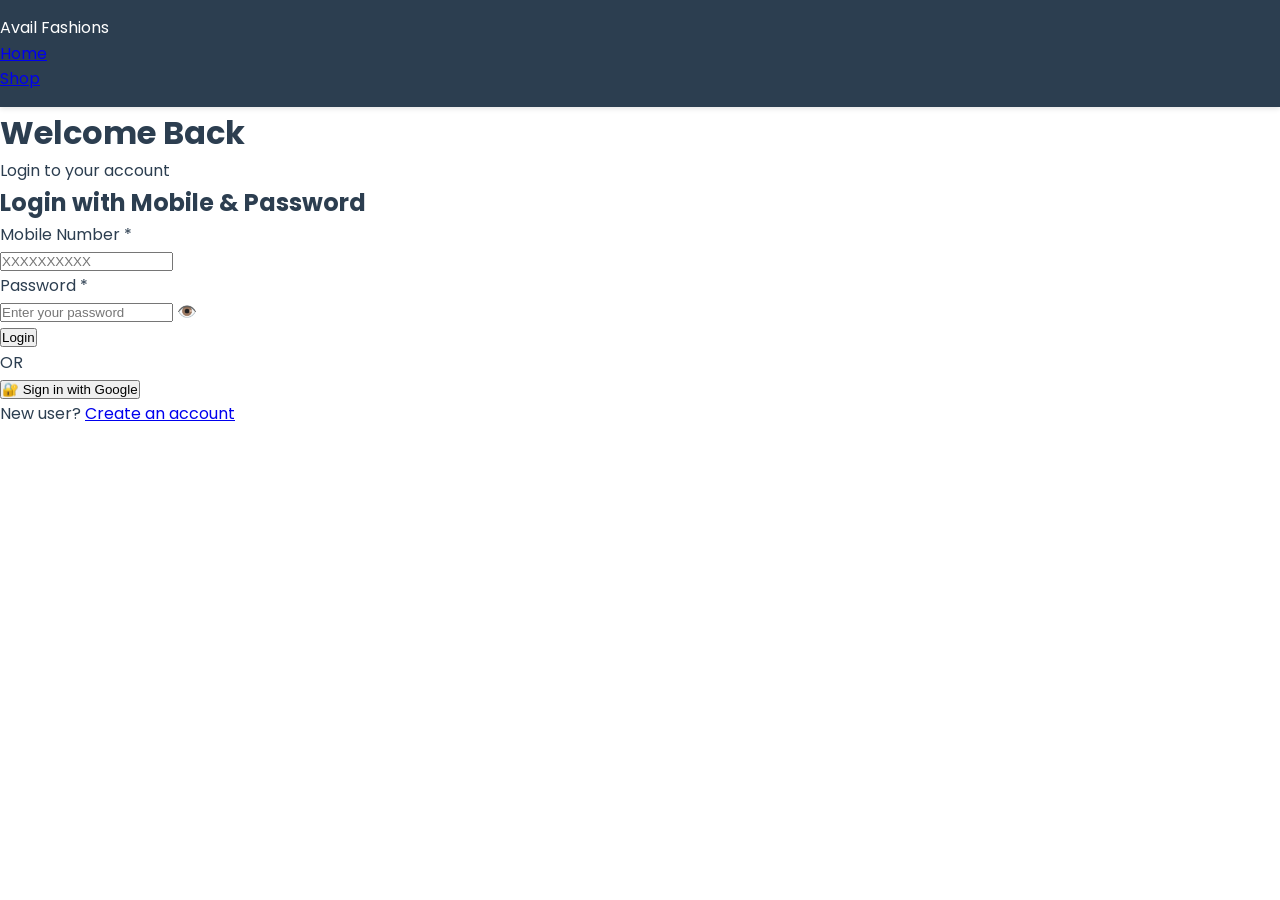
==== login.html @ 2972e04d "update" ====
<!DOCTYPE html>
<html lang="en">
<head>
    <meta charset="UTF-8">
    <meta name="viewport" content="width=device-width, initial-scale=1.0">
    <title>Login - Avail Fashions</title>
    <link rel="stylesheet" href="css/styles.css">
    <link rel="stylesheet" href="css/login.css">
</head>
<body>
    <nav class="navbar">
        <div class="nav-container">
            <div class="logo">Avail Fashions</div>
            <ul class="nav-links">
                <li><a href="index.html">Home</a></li>
                <li><a href="products.html">Shop</a></li>
            </ul>
        </div>
    </nav>

    <div class="login-container">
        <div class="login-box">
            <h1>Welcome Back</h1>
            <p class="subtitle">Login to your account</p>

            <!-- Password Login Section (OTP removed) -->
            <div class="login-section">
                <h2>Login with Mobile & Password</h2>
                <form id="passwordForm">
                    <div class="form-group">
                        <label for="passwordMobile">Mobile Number *</label>
                        <div id="mobileError" class="inline-error hidden" aria-live="polite"></div>
                        <input type="tel" id="passwordMobile" name="passwordMobile" placeholder="XXXXXXXXXX" inputmode="numeric" pattern="[0-9]{10}" maxlength="10" title="Enter 10 digit mobile number" required>
                    </div>
                    <div class="form-group">
                        <label for="passwordInput">Password *</label>
                        <div class="password-input-wrapper">
                            <input type="password" id="passwordInput" name="password" placeholder="Enter your password" required>
                            <span class="toggle-password" id="togglePasswordLogin">👁️</span>
                        </div>
                    </div>
                    <button type="submit" class="btn-primary">Login</button>
                </form>
            </div>

            <!-- Divider -->
            <div class="divider">OR</div>

            <!-- Google Login -->
            <div class="login-section" id="googleLoginSection">
                <button type="button" class="btn-google" id="googleLoginBtn">
                    <span>🔐</span> Sign in with Google
                </button>
            </div>

            <!-- Sign Up Link -->
            <div class="signup-link">
                New user? <a href="#" id="signupLink">Create an account</a>
            </div>
        </div>
    </div>

    <script src="js/auth.js"></script>
    <script src="js/login.js"></script>
</body>
</html>
---- css/styles.css ----
/* ==================== GLOBAL STYLES ==================== */
@import url('https://fonts.googleapis.com/css2?family=Poppins:wght@300;400;500;600;700;800&display=swap');

* {
    margin: 0;
    padding: 0;
    box-sizing: border-box;
}

:root {
    --primary-color: #2c3e50;
    --secondary-color: #e74c3c;
    --accent-color: #3498db;
    --light-bg: #ecf0f1;
    --dark-text: #2c3e50;
    --border-color: #bdc3c7;
    --success-color: #27ae60;
    --warning-color: #f39c12;
}

/* Modern theme - applied on homepage via body.theme-modern */
.theme-modern {
    --primary-color: #0f1724; /* deep navy */
    --secondary-color: #ff6b6b; /* coral accent */
    --accent-color: #7dd3fc; /* light cyan */
    --light-bg: #f8fafc; /* very light */
    --dark-text: #0b1220;
    --border-color: #e6eef6;
    --success-color: #34d399;
    --warning-color: #f59e0b;
}

html {
    scroll-behavior: smooth;
}

body {
    font-family: 'Poppins', sans-serif;
    color: var(--dark-text);
    background-color: #ffffff;
    line-height: 1.6;
    contain: layout style paint; /* Improve rendering performance */
}

.container {
    max-width: 1200px;
    margin: 0 auto;
    padding: 0 20px;
}

/* ==================== NAVIGATION ==================== */
.navbar {
    background-color: var(--primary-color);
    color: white;
    padding: 15px 0;
    position: sticky;
    top: 0;
    z-index: 1000;
    box-shadow: 0 2px 5px rgba(0, 0, 0, 0.1);
}

.nav-wrapper {
    display: flex;
    justify-content: space-between;
    align-items: center;
}

.logo h1 {
    font-size: 28px;
    font-weight: bold;
    color: var(--secondary-color);
}

.nav-menu {
    display: flex;
    list-style: none;
    gap: 30px;
    align-items: center;
}

.nav-menu a {
    color: white;
    text-decoration: none;
    transition: color 0.3s ease;
    font-weight: 500;
}

.nav-menu a:hover,
.nav-menu a.active {
    color: var(--secondary-color);
}

.cart-link {
    background-color: var(--secondary-color);
    padding: 8px 15px;
    border-radius: 5px;
    transition: background-color 0.3s ease;
}

.cart-link:hover {
    background-color: #c0392b;
    color: white;
}

/* ==================== HERO SECTION ==================== */
.hero {
    /* background image with dark overlay for improved contrast */
    background-image: linear-gradient(rgba(20,30,48,0.65), rgba(20,30,48,0.65)), url('../assets/hero-bg.jpg');
    background-size: cover;
    background-position: center center;
    color: white;
    padding: 120px 20px;
    text-align: center;
    margin-bottom: 60px;
}

.hero-content h2 {
    font-size: 48px;
    margin-bottom: 15px;
    font-weight: bold;
}

.hero-content p {
    font-size: 24px;
    margin-bottom: 30px;
    opacity: 0.9;
}

.cta-btn {
    display: inline-block;
    background-color: var(--secondary-color);
    color: white;
    padding: 15px 40px;
    border-radius: 5px;
    text-decoration: none;
    font-weight: bold;
    transition: all 0.3s ease;
    border: 2px solid var(--secondary-color);
    cursor: pointer;
}

.cta-btn:hover {
    background-color: #c0392b;
    transform: translateY(-2px);
    box-shadow: 0 5px 15px rgba(0, 0, 0, 0.2);
}

/* ==================== FEATURED SECTION ==================== */
.featured {
    padding: 40px 20px;
    background-color: var(--light-bg);
}

.featured h2,
.shop h1 {
    font-size: 28px;
    margin-bottom: 25px;
    text-align: center;
    color: var(--dark-text);
}

.products-grid {
    display: grid;
    grid-template-columns: repeat(auto-fill, minmax(180px, 1fr));
    gap: 12px;
    margin-bottom: 20px;
}

.product-card {
    background: white;
    border-radius: 8px;
    overflow: hidden;
    transition: all 0.3s ease;
    box-shadow: 0 2px 8px rgba(0, 0, 0, 0.1);
    cursor: pointer;
    contain: layout style paint; /* Improve rendering performance */
}

.product-card:hover {
    transform: translateY(-10px);
    box-shadow: 0 10px 25px rgba(0, 0, 0, 0.15);
}

.product-image {
    width: 100%;
    height: 180px;
    display: flex;
    align-items: center;
    justify-content: center;
    overflow: hidden;
    background-color: #f0f0f0;
}

.product-info {
    padding: 10px;
}

.product-name {
    font-size: 14px;
    font-weight: bold;
    margin-bottom: 4px;
    color: var(--dark-text);
    line-height: 1.3;
}

.product-category {
    font-size: 10px;
    color: #7f8c8d;
    margin-bottom: 4px;
    text-transform: uppercase;
}

.product-price {
    font-size: 14px;
    color: var(--secondary-color);
    font-weight: bold;
    margin-bottom: 8px;
}

.product-rating {
    font-size: 12px;
    color: var(--warning-color);
    margin-bottom: 8px;
}

.add-to-cart-btn {
    width: 100%;
    background-color: var(--primary-color);
    color: white;
    border: none;
    padding: 8px;
    border-radius: 4px;
    cursor: pointer;
    font-weight: bold;
    font-size: 12px;
    transition: background-color 0.3s ease;
}

.add-to-cart-btn:hover {
    background-color: var(--secondary-color);
}

.add-to-cart-btn.added {
    background-color: var(--success-color);
}

/* ==================== CATEGORIES SECTION ==================== */
.categories {
    padding: 40px 20px;
}

.categories h2 {
    font-size: 28px;
    margin-bottom: 25px;
    text-align: center;
    color: var(--dark-text);
}

.category-grid {
    display: grid;
    grid-template-columns: repeat(auto-fit, minmax(180px, 1fr));
    gap: 15px;
}

.category-card {
    background: white;
    padding: 20px;
    border-radius: 6px;
    text-align: center;
    box-shadow: 0 1px 4px rgba(0, 0, 0, 0.1);
    transition: all 0.3s ease;
}

.category-card:hover {
    transform: translateY(-5px);
    box-shadow: 0 8px 20px rgba(0, 0, 0, 0.15);
}

.category-icon {
    font-size: 48px;
    margin-bottom: 10px;
}

.category-card h3 {
    font-size: 18px;
    margin-bottom: 10px;
    color: var(--dark-text);
}

.category-card a {
    color: var(--accent-color);
    text-decoration: none;
    font-weight: bold;
    transition: color 0.3s ease;
}

.category-card a:hover {
    color: var(--secondary-color);
}

/* ==================== ABOUT SECTION ==================== */
.about {
    background-color: var(--light-bg);
    padding: 40px 20px;
    text-align: center;
}

.about h2 {
    font-size: 28px;
    margin-bottom: 15px;
    color: var(--dark-text);
}

.about p {
    font-size: 16px;
    color: #555;
    max-width: 700px;
    margin: 0 auto;
    line-height: 1.6;
}

/* ==================== SHOP PAGE ==================== */
.shop {
    padding: 30px 20px;
    min-height: calc(100vh - 150px);
}

.shop-wrapper {
    display: grid;
    grid-template-columns: 250px 1fr;
    gap: 30px;
}

.filters {
    background-color: var(--light-bg);
    padding: 20px;
    border-radius: 8px;
    height: fit-content;
}

.filters h3 {
    margin-bottom: 20px;
    font-size: 20px;
    color: var(--dark-text);
}

.filter-group {
    margin-bottom: 25px;
    padding-bottom: 20px;
    border-bottom: 1px solid var(--border-color);
}

.filter-group:last-child {
    border-bottom: none;
}

.filter-group h4 {
    font-size: 16px;
    margin-bottom: 10px;
    color: var(--dark-text);
}

.filter-group label {
    display: block;
    margin-bottom: 8px;
    cursor: pointer;
    font-size: 14px;
}

.filter-group input[type="checkbox"] {
    margin-right: 8px;
    cursor: pointer;
}

.filter-group input[type="range"] {
    width: 100%;
    margin-bottom: 10px;
}

.filter-group select {
    width: 100%;
    padding: 8px;
    border: 1px solid var(--border-color);
    border-radius: 5px;
    font-size: 14px;
}

.reset-filters {
    width: 100%;
    padding: 10px;
    background-color: var(--secondary-color);
    color: white;
    border: none;
    border-radius: 5px;
    cursor: pointer;
    font-weight: bold;
    transition: background-color 0.3s ease;
}

.reset-filters:hover {
    background-color: #c0392b;
}

.products-section {
    flex: 1;
}

/* ==================== CART PAGE ==================== */
.cart-section {
    padding: 30px 20px;
    min-height: calc(100vh - 150px);
}

.cart-section h1 {
    margin-bottom: 20px;
    font-size: 28px;
    color: var(--dark-text);
}

.empty-cart {
    text-align: center;
    padding: 40px 20px;
}

.empty-cart p {
    font-size: 18px;
    margin-bottom: 15px;
    color: #7f8c8d;
}

.cart-content {
    display: grid;
    grid-template-columns: 2fr 1fr;
    gap: 20px;
}

.cart-items {
    background-color: white;
    border-radius: 6px;
    box-shadow: 0 1px 4px rgba(0, 0, 0, 0.1);
    overflow: hidden;
}

.cart-table {
    width: 100%;
    border-collapse: collapse;
}

.cart-table thead {
    background-color: var(--light-bg);
}

.cart-table th {
    padding: 10px;
    text-align: left;
    font-weight: bold;
    color: var(--dark-text);
    border-bottom: 2px solid var(--border-color);
    font-size: 13px;
}

.cart-table td {
    padding: 10px;
    border-bottom: 1px solid var(--border-color);
    font-size: 13px;
}

.cart-table tr:hover {
    background-color: var(--light-bg);
}

.quantity-input {
    width: 60px;
    padding: 5px;
    border: 1px solid var(--border-color);
    border-radius: 3px;
    text-align: center;
}

.remove-btn {
    background-color: var(--secondary-color);
    color: white;
    border: none;
    padding: 8px 12px;
    border-radius: 3px;
    cursor: pointer;
    font-size: 12px;
    transition: background-color 0.3s ease;
}

.remove-btn:hover {
    background-color: #c0392b;
}

.cart-summary {
    background-color: var(--light-bg);
    padding: 20px;
    border-radius: 6px;
    height: fit-content;
}

.cart-summary h3 {
    font-size: 20px;
    margin-bottom: 12px;
    color: var(--dark-text);
}

.summary-row {
    display: flex;
    justify-content: space-between;
    margin-bottom: 8px;
    font-size: 14px;
}

.summary-row.total {
    border-top: 2px solid var(--border-color);
    padding-top: 10px;
    font-size: 16px;
    font-weight: bold;
    color: var(--secondary-color);
}

.checkout-btn {
    width: 100%;
    background-color: var(--secondary-color);
    color: white;
    border: none;
    padding: 15px;
    border-radius: 5px;
    font-size: 16px;
    font-weight: bold;
    cursor: pointer;
    margin-top: 20px;
    transition: background-color 0.3s ease;
}

.checkout-btn:hover {
    background-color: #c0392b;
}

.continue-shopping {
    display: block;
    text-align: center;
    margin-top: 10px;
    color: var(--accent-color);
    text-decoration: none;
    transition: color 0.3s ease;
}

.continue-shopping:hover {
    color: var(--secondary-color);
}

/* ==================== FOOTER ==================== */
.footer {
    background-color: var(--primary-color);
    color: white;
    padding: 40px 20px 20px;
    margin-top: 60px;
}

.footer-grid {
    display: grid;
    grid-template-columns: repeat(auto-fit, minmax(200px, 1fr));
    gap: 30px;
    margin-bottom: 30px;
}

.footer-section h4 {
    font-size: 16px;
    margin-bottom: 15px;
}

.footer-section ul {
    list-style: none;
}

.footer-section a {
    color: #bdc3c7;
    text-decoration: none;
    transition: color 0.3s ease;
}

.footer-section a:hover {
    color: var(--secondary-color);
}

.footer-section li {
    margin-bottom: 8px;
}

.footer-bottom {
    text-align: center;
    padding-top: 20px;
    border-top: 1px solid rgba(255, 255, 255, 0.1);
    color: #bdc3c7;
}

/* ==================== RESPONSIVE DESIGN ==================== */
@media (max-width: 768px) {
    .nav-menu {
        gap: 12px;
        font-size: 12px;
    }

    .logo h1 {
        font-size: 18px;
    }

    .hero-content h2 {
        font-size: 28px;
    }

    .hero-content p {
        font-size: 16px;
    }

    .products-grid {
        grid-template-columns: repeat(auto-fill, minmax(140px, 1fr));
        gap: 8px;
    }

    .shop-wrapper {
        grid-template-columns: 1fr;
    }

    .filters {
        display: none;
    }

    .cart-content {
        grid-template-columns: 1fr;
    }

    .cart-table {
        font-size: 12px;
    }

    .cart-table th,
    .cart-table td {
        padding: 8px;
    }

    .category-grid {
        grid-template-columns: 1fr;
    }
}

@media (max-width: 480px) {
    .nav-menu {
        gap: 10px;
        font-size: 12px;
    }

    .logo h1 {
        font-size: 16px;
    }

    .hero {
        padding: 60px 20px;
    }

    .hero-content h2 {
        font-size: 24px;
    }

    .hero-content p {
        font-size: 16px;
    }

    .products-grid {
        grid-template-columns: repeat(auto-fill, minmax(120px, 1fr));
        gap: 10px;
    }

    .featured h2,
    .shop h1,
    .categories h2,
    .about h2 {
        font-size: 24px;
    }

    .footer-grid {
        grid-template-columns: 1fr;
        gap: 15px;
    }
}

/* ==================== USER PROFILE MENU ==================== */
.user-menu {
    position: relative;
}

.user-menu.not-logged-in .user-avatar {
    display: none;
}

.user-profile-btn {
    display: flex;
    align-items: center;
    gap: 8px;
    cursor: pointer;
    padding: 8px 15px;
    border-radius: 8px;
    transition: background 0.3s ease;
    user-select: none;
}

.user-profile-btn:hover {
    background: rgba(255, 255, 255, 0.1);
}

.user-avatar {
    font-size: 20px;
}

#userName {
    white-space: nowrap;
    max-width: 80px;
    overflow: hidden;
    text-overflow: ellipsis;
}

.dropdown-menu {
    position: absolute;
    top: 100%;
    right: 0;
    background: white;
    border-radius: 8px;
    box-shadow: 0 5px 20px rgba(0, 0, 0, 0.15);
    min-width: 180px;
    z-index: 100;
    opacity: 0;
    visibility: hidden;
    transform: translateY(-10px);
    transition: all 0.3s ease;
    margin-top: 8px;
}

.dropdown-menu.show {
    opacity: 1;
    visibility: visible;
    transform: translateY(0);
}

.dropdown-menu a {
    display: block;
    padding: 12px 20px;
    color: #333;
    text-decoration: none;
    font-size: 14px;
    transition: background 0.2s ease;
    border-bottom: 1px solid #f0f0f0;
}

.dropdown-menu a:last-child {
    border-bottom: none;
}

.dropdown-menu a:hover {
    background: #f5f5f5;
    color: var(--secondary-color);
}

.dropdown-menu #logoutBtn {
    color: #e74c3c;
}

.dropdown-menu #logoutBtn:hover {
    background: #fee;
}

/* Alert Notifications */
.alert {
    position: fixed;
    top: 20px;
    right: 20px;
    padding: 15px 20px;
    border-radius: 8px;
    font-size: 14px;
    font-weight: 500;
    opacity: 0;
    transform: translateX(400px);
    transition: all 0.3s ease;
    z-index: 1000;
    max-width: 400px;
    box-shadow: 0 5px 20px rgba(0, 0, 0, 0.15);
}

.alert.show {
    opacity: 1;
    transform: translateX(0);
}

.alert-success {
    background: #4caf50;
    color: white;
}

.alert-error {
    background: #e74c3c;
    color: white;
}

.alert-info {
    background: #3498db;
    color: white;
}
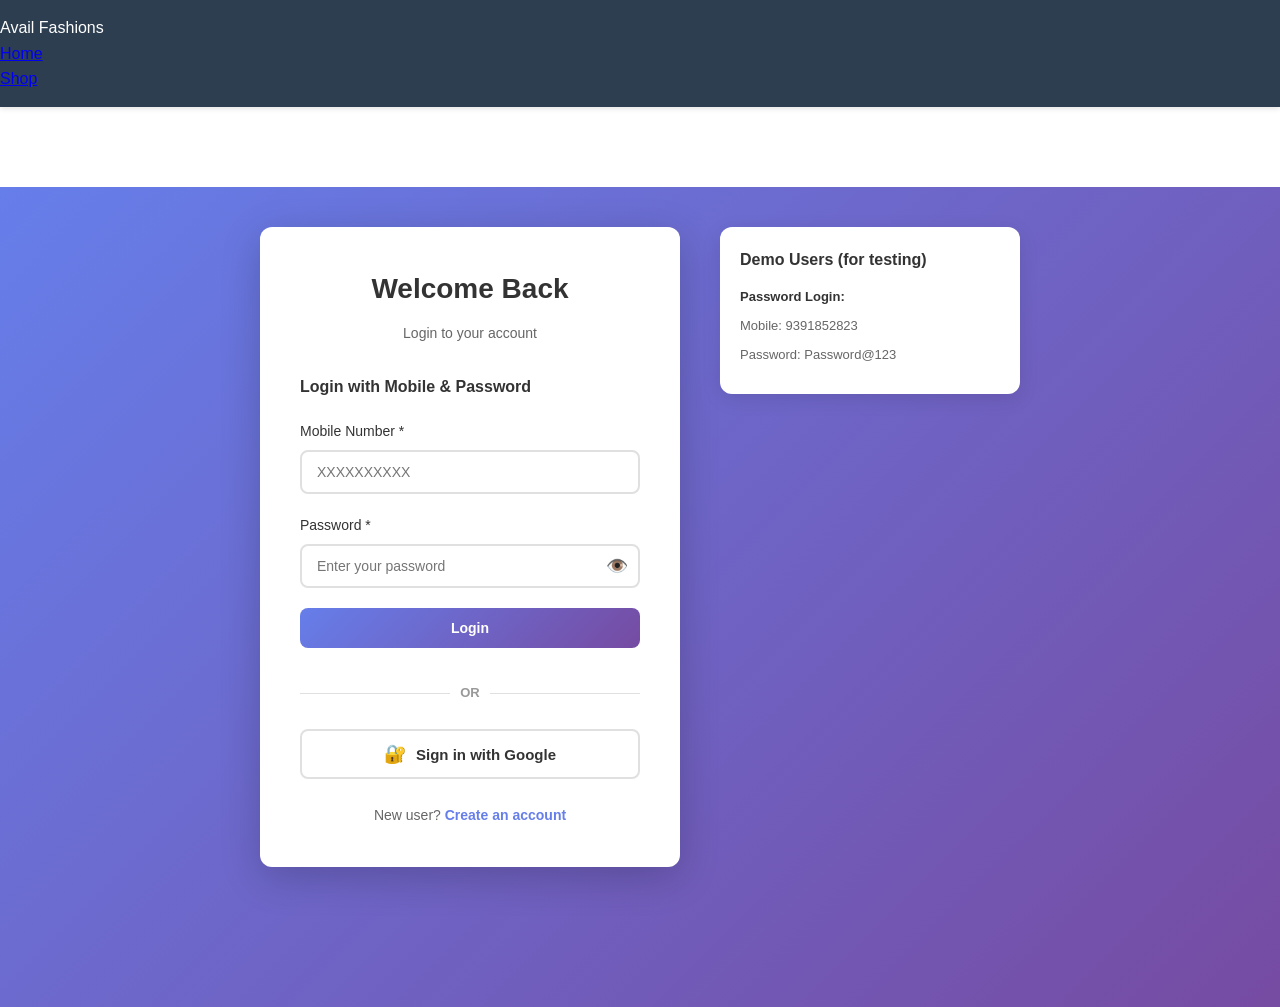
==== commit 070e2711: "commit changes" ====
--- a/login.html
+++ b/login.html
@@ -58,6 +58,14 @@
                 New user? <a href="#" id="signupLink">Create an account</a>
             </div>
         </div>
+
+        <!-- Quick Demo Users -->
+        <div class="demo-info">
+            <h3>Demo Users (for testing)</h3>
+            <p><strong>Password Login:</strong></p>
+            <p>Mobile: 9391852823</p>
+            <p>Password: Password@123</p>
+        </div>
     </div>
 
     <script src="js/auth.js"></script>
--- a/css/styles.css
+++ b/css/styles.css
@@ -1,6 +1,4 @@
 /* ==================== GLOBAL STYLES ==================== */
-@import url('https://fonts.googleapis.com/css2?family=Poppins:wght@300;400;500;600;700;800&display=swap');
-
 * {
     margin: 0;
     padding: 0;
@@ -35,7 +33,7 @@
 }
 
 body {
-    font-family: 'Poppins', sans-serif;
+    font-family: 'Segoe UI', Tahoma, Geneva, Verdana, sans-serif;
     color: var(--dark-text);
     background-color: #ffffff;
     line-height: 1.6;
@@ -689,10 +687,6 @@
 /* ==================== USER PROFILE MENU ==================== */
 .user-menu {
     position: relative;
-}
-
-.user-menu.not-logged-in .user-avatar {
-    display: none;
 }
 
 .user-profile-btn {
--- a/css/login.css
+++ b/css/login.css
@@ -0,0 +1,649 @@
+/* Login Page Styling */
+
+.login-container {
+    display: flex;
+    justify-content: center;
+    align-items: flex-start;
+    min-height: calc(100vh - 80px);
+    background: linear-gradient(135deg, #667eea 0%, #764ba2 100%);
+    padding: 40px 20px;
+    margin-top: 80px;
+    gap: 40px;
+    flex-wrap: wrap;
+}
+
+.login-box {
+    background: white;
+    border-radius: 12px;
+    box-shadow: 0 10px 40px rgba(0, 0, 0, 0.2);
+    padding: 40px;
+    width: 100%;
+    max-width: 420px;
+    animation: slideUp 0.5s ease-out;
+}
+
+@keyframes slideUp {
+    from {
+        opacity: 0;
+        transform: translateY(20px);
+    }
+    to {
+        opacity: 1;
+        transform: translateY(0);
+    }
+}
+
+.login-box h1 {
+    color: #333;
+    font-size: 28px;
+    margin: 0 0 10px 0;
+    text-align: center;
+}
+
+.login-box .subtitle {
+    color: #666;
+    text-align: center;
+    margin: 0 0 30px 0;
+    font-size: 14px;
+}
+
+/* Login Tabs */
+.login-tabs {
+    display: flex;
+    gap: 10px;
+    margin-bottom: 25px;
+    border-bottom: 2px solid #e0e0e0;
+}
+
+.tab-btn {
+    flex: 1;
+    padding: 12px 15px;
+    border: none;
+    background: white;
+    color: #666;
+    font-size: 14px;
+    font-weight: 600;
+    cursor: pointer;
+    transition: all 0.3s ease;
+    border-bottom: 3px solid transparent;
+    margin-bottom: -2px;
+}
+
+.tab-btn:hover {
+    color: #667eea;
+}
+
+.tab-btn.active {
+    color: #667eea;
+    border-bottom-color: #667eea;
+}
+
+.tab-content {
+    display: none;
+}
+
+.tab-content.active {
+    display: block;
+    animation: fadeIn 0.3s ease;
+}
+
+@keyframes fadeIn {
+    from {
+        opacity: 0;
+    }
+    to {
+        opacity: 1;
+    }
+}
+
+.password-input-wrapper {
+    position: relative;
+    display: flex;
+    align-items: center;
+}
+
+.password-input-wrapper input {
+    width: 100%;
+    padding-right: 40px;
+}
+
+.toggle-password {
+    position: absolute;
+    right: 12px;
+    cursor: pointer;
+    font-size: 18px;
+    user-select: none;
+    transition: opacity 0.2s;
+}
+
+.toggle-password:hover {
+    opacity: 0.7;
+}
+
+.login-section {
+    margin: 25px 0;
+}
+
+.login-section h2 {
+    color: #333;
+    font-size: 16px;
+    margin: 0 0 20px 0;
+    font-weight: 600;
+}
+
+.form-group {
+    margin-bottom: 20px;
+}
+
+.form-group label {
+    display: block;
+    color: #333;
+    font-size: 14px;
+    font-weight: 500;
+    margin-bottom: 8px;
+}
+
+.form-group input {
+    width: 100%;
+    padding: 12px 15px;
+    border: 2px solid #e0e0e0;
+    border-radius: 8px;
+    font-size: 14px;
+    font-family: inherit;
+    transition: border-color 0.3s, box-shadow 0.3s;
+    box-sizing: border-box;
+}
+
+.form-group input:focus {
+    outline: none;
+    border-color: #667eea;
+    box-shadow: 0 0 0 3px rgba(102, 126, 234, 0.1);
+}
+
+.form-group input:disabled {
+    background-color: #f5f5f5;
+    color: #999;
+    cursor: not-allowed;
+}
+
+.form-group small {
+    display: block;
+    color: #999;
+    font-size: 12px;
+    margin-top: 5px;
+}
+
+.otp-timer {
+    color: #667eea;
+    font-size: 13px;
+    font-weight: 600;
+    margin-bottom: 15px;
+    text-align: center;
+}
+
+.btn-primary,
+.btn-secondary,
+.btn-google {
+    width: 100%;
+    padding: 12px 20px;
+    border: none;
+    border-radius: 8px;
+    font-size: 14px;
+    font-weight: 600;
+    cursor: pointer;
+    transition: all 0.3s ease;
+    font-family: inherit;
+}
+
+.btn-primary {
+    background: linear-gradient(135deg, #667eea 0%, #764ba2 100%);
+    color: white;
+    margin-bottom: 10px;
+}
+
+.btn-primary:hover:not(:disabled) {
+    transform: translateY(-2px);
+    box-shadow: 0 5px 20px rgba(102, 126, 234, 0.4);
+}
+
+.btn-primary:active:not(:disabled) {
+    transform: translateY(0);
+}
+
+.btn-primary:disabled {
+    opacity: 0.6;
+    cursor: not-allowed;
+}
+
+.btn-secondary {
+    background: white;
+    color: #667eea;
+    border: 2px solid #667eea;
+    margin-bottom: 15px;
+}
+
+.btn-secondary:hover:not(:disabled) {
+    background: #f5f5f5;
+}
+
+.btn-secondary:disabled {
+    opacity: 0.5;
+    cursor: not-allowed;
+}
+
+.btn-google {
+    background: white;
+    color: #333;
+    border: 2px solid #e0e0e0;
+    display: flex;
+    align-items: center;
+    justify-content: center;
+    gap: 10px;
+    font-size: 15px;
+}
+
+.btn-google:hover:not(:disabled) {
+    border-color: #667eea;
+    background: #f9f9f9;
+}
+
+.btn-google span {
+    font-size: 18px;
+}
+
+.divider {
+    display: flex;
+    align-items: center;
+    color: #999;
+    margin: 25px 0;
+    font-size: 13px;
+    font-weight: 600;
+}
+
+.divider::before,
+.divider::after {
+    content: '';
+    flex: 1;
+    height: 1px;
+    background: #e0e0e0;
+}
+
+.divider::before {
+    margin-right: 10px;
+}
+
+.divider::after {
+    margin-left: 10px;
+}
+
+.signup-link {
+    text-align: center;
+    color: #666;
+    font-size: 14px;
+    margin-top: 20px;
+}
+
+.signup-link a {
+    color: #667eea;
+    text-decoration: none;
+    font-weight: 600;
+    cursor: pointer;
+}
+
+.signup-link a:hover {
+    text-decoration: underline;
+}
+
+.demo-info {
+    background: white;
+    border-radius: 12px;
+    padding: 20px;
+    box-shadow: 0 5px 20px rgba(0, 0, 0, 0.1);
+    width: 100%;
+    max-width: 300px;
+    animation: slideUp 0.6s ease-out 0.2s both;
+}
+
+.demo-info h3 {
+    color: #333;
+    font-size: 16px;
+    margin: 0 0 15px 0;
+}
+
+.demo-info p {
+    color: #666;
+    font-size: 13px;
+    margin: 8px 0;
+    line-height: 1.6;
+}
+
+.demo-info strong {
+    color: #333;
+}
+
+/* Registration Page Specific Styles */
+.registration-form {
+    margin-top: 20px;
+}
+
+.info-display {
+    display: grid;
+    grid-template-columns: 1fr 1fr;
+    gap: 15px;
+    margin-bottom: 25px;
+    padding: 15px;
+    background: #f9f9f9;
+    border-radius: 8px;
+    border-left: 4px solid #667eea;
+}
+
+.info-item-small {
+    display: flex;
+    flex-direction: column;
+}
+
+.info-item-small label {
+    font-size: 12px;
+    color: #999;
+    text-transform: uppercase;
+    font-weight: 600;
+    margin-bottom: 5px;
+}
+
+.info-item-small p {
+    color: #333;
+    font-size: 14px;
+    font-weight: 500;
+    margin: 0;
+    word-break: break-all;
+}
+
+.password-input-wrapper {
+    position: relative;
+    display: flex;
+    align-items: center;
+}
+
+.password-input-wrapper input {
+    width: 100%;
+    padding-right: 40px;
+}
+
+.toggle-password {
+    position: absolute;
+    right: 12px;
+    cursor: pointer;
+    font-size: 18px;
+    user-select: none;
+    transition: opacity 0.2s;
+}
+
+.toggle-password:hover {
+    opacity: 0.7;
+}
+
+.password-strength {
+    margin-bottom: 20px;
+}
+
+.strength-bar {
+    height: 6px;
+    background: #e0e0e0;
+    border-radius: 3px;
+    overflow: hidden;
+    margin-bottom: 8px;
+}
+
+.strength-fill {
+    height: 100%;
+    width: 0;
+    background: #e74c3c;
+    transition: width 0.3s, background 0.3s;
+}
+
+.strength-text {
+    font-size: 12px;
+    color: #667eea;
+    margin: 0;
+    font-weight: 500;
+}
+
+.requirements {
+    background: #f9f9f9;
+    padding: 15px;
+    border-radius: 8px;
+    margin-bottom: 20px;
+}
+
+.requirements-title {
+    font-size: 12px;
+    color: #666;
+    font-weight: 600;
+    text-transform: uppercase;
+    margin: 0 0 10px 0;
+}
+
+.requirement-item {
+    display: flex;
+    align-items: center;
+    gap: 10px;
+    font-size: 13px;
+    color: #666;
+    margin-bottom: 8px;
+}
+
+.requirement-item:last-child {
+    margin-bottom: 0;
+}
+
+.requirement-check {
+    display: inline-block;
+    width: 20px;
+    height: 20px;
+    border-radius: 50%;
+    background: #f0f0f0;
+    display: flex;
+    align-items: center;
+    justify-content: center;
+    font-size: 12px;
+    font-weight: bold;
+    color: #e74c3c;
+    flex-shrink: 0;
+}
+
+/* Alert Styles */
+.alert {
+    position: fixed;
+    top: 20px;
+    right: 20px;
+    padding: 15px 20px;
+    border-radius: 8px;
+    font-size: 14px;
+    font-weight: 500;
+    opacity: 0;
+    transform: translateX(400px);
+    transition: all 0.3s ease;
+    z-index: 1000;
+    max-width: 400px;
+    box-shadow: 0 5px 20px rgba(0, 0, 0, 0.15);
+}
+
+.alert.show {
+    opacity: 1;
+    transform: translateX(0);
+}
+
+.alert-success {
+    background: #4caf50;
+    color: white;
+}
+
+.alert-error {
+    background: #e74c3c;
+    color: white;
+}
+
+.alert-info {
+    background: #3498db;
+    color: white;
+}
+
+/* Hidden Class */
+.hidden {
+    display: none !important;
+}
+
+/* Inline error displayed above inputs */
+.inline-error {
+    color: #e74c3c;
+    font-size: 12px;
+    margin-bottom: 6px;
+    font-weight: 600;
+}
+
+/* Compact mobile input for registration */
+#regMobile {
+    max-width: 200px;
+    padding: 8px 10px;
+    font-size: 13px;
+    border-radius: 6px;
+}
+
+@media (max-width: 480px) {
+    #regMobile { max-width: 100%; }
+}
+
+/* Responsive Design */
+@media (max-width: 768px) {
+    .login-container {
+        min-height: calc(100vh - 70px);
+        margin-top: 70px;
+        padding: 20px 15px;
+        gap: 20px;
+    }
+
+    .login-box {
+        padding: 30px 20px;
+        max-width: 100%;
+    }
+
+    .login-box h1 {
+        font-size: 24px;
+    }
+
+    .demo-info {
+        max-width: 100%;
+    }
+
+    .info-display {
+        grid-template-columns: 1fr;
+    }
+
+    .alert {
+        max-width: calc(100% - 40px);
+        right: 20px;
+    }
+}
+
+@media (max-width: 480px) {
+    .login-box {
+        padding: 20px 15px;
+    }
+
+    .login-box h1 {
+        font-size: 20px;
+        margin-bottom: 5px;
+    }
+
+    .form-group input {
+        padding: 10px 12px;
+        font-size: 13px;
+    }
+
+    .btn-primary,
+    .btn-secondary,
+    .btn-google {
+        padding: 10px 15px;
+        font-size: 13px;
+    }
+
+    .alert {
+        top: 10px;
+        right: 10px;
+        padding: 12px 15px;
+        font-size: 12px;
+    }
+
+    .info-display {
+        padding: 12px;
+    }
+
+    .requirement-item {
+        font-size: 12px;
+    }
+}
+
+/* Compact registration styling for OTP flow */
+.login-box.compact-register {
+    padding: 14px 12px;
+    max-width: 380px;
+}
+
+.login-box.compact-register h1 {
+    font-size: 18px;
+    margin-bottom: 6px;
+}
+
+.login-box.compact-register .subtitle {
+    font-size: 12px;
+    margin-bottom: 12px;
+}
+
+.login-box.compact-register .form-group {
+    margin-bottom: 10px;
+}
+
+.login-box.compact-register .form-group label {
+    font-size: 12px;
+}
+
+.login-box.compact-register .form-group input {
+    padding: 8px 10px;
+    font-size: 13px;
+}
+
+.login-box.compact-register .btn-primary,
+.login-box.compact-register .btn-secondary {
+    padding: 8px 12px;
+    font-size: 13px;
+}
+
+.login-box.compact-register .demo-info {
+    padding: 10px;
+    font-size: 12px;
+}
+
+.login-box.compact-register .otp-timer {
+    font-size: 12px;
+}
+
+/* Specific label sizing for registration fields */
+label[for="regMobile"] {
+    font-size: 16px; /* larger mobile label */
+    font-weight: 600;
+}
+
+label[for="regOtpInput"] {
+    font-size: 8px; /* compressed OTP label */
+    font-weight: 500;
+    margin-bottom: 4px;
+}
+
+/* Compact state overrides */
+.login-box.compact-register label[for="regMobile"] {
+    font-size: 15px;
+}
+
+.login-box.compact-register label[for="regOtpInput"] {
+    font-size: 7px;
+}
